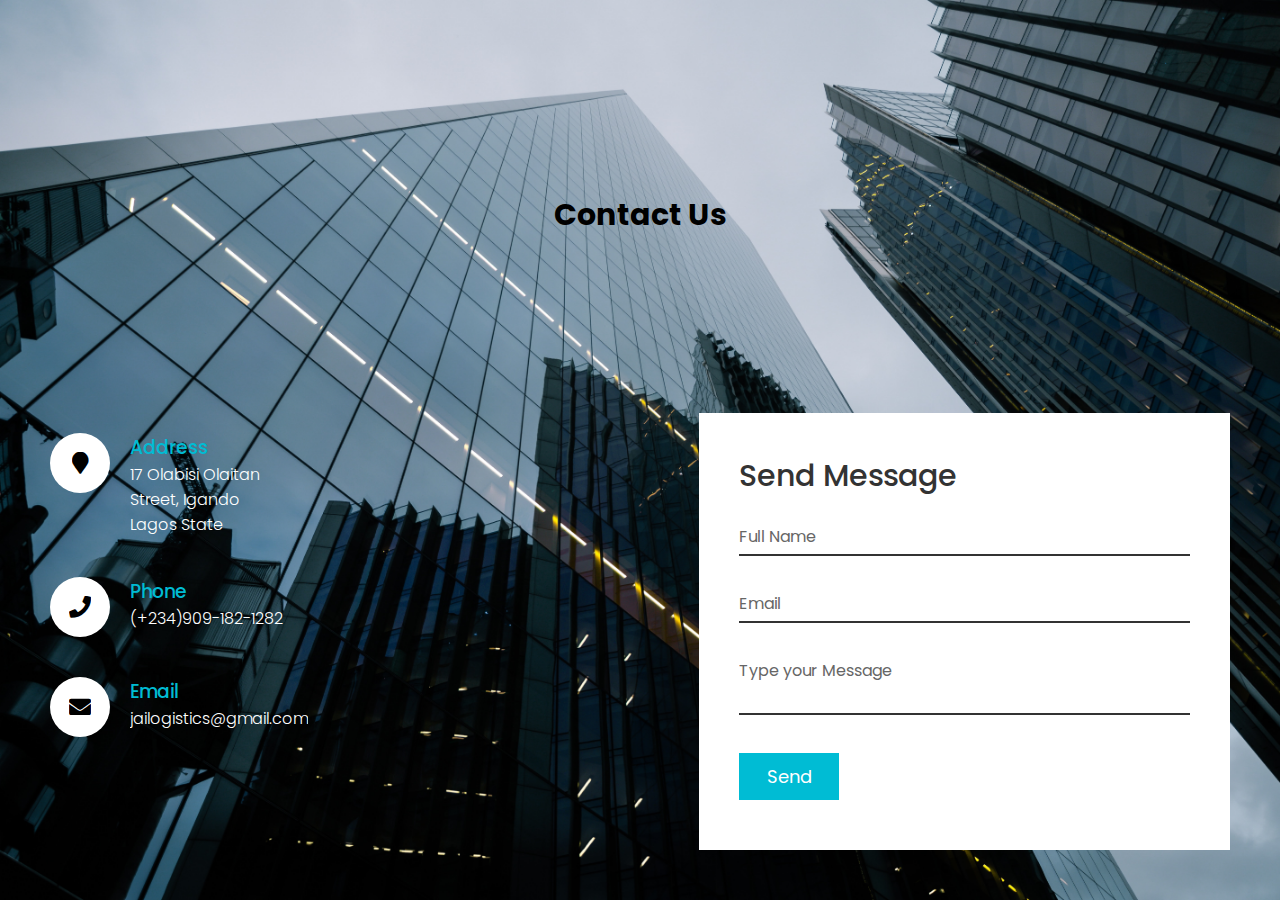
==== contactt.html @ 256bad47 "Add files via upload" ====
<!DOCTYPE html>
<html lang="en">
<head>
     <meta charset="UTF-8">
    <meta name="viewport" content="width=device-width, initial-scale=1.0">
    <link rel="stylesheet" href="https://cdnjs.cloudflare.com/ajax/libs/font-awesome/5.15.3/css/all.min.css">
    <link rel="stylesheet" href="styles.css">
    <title>Get in Touch</title>
</head>
<body>
    <section class="contact">
        <div class="container">
            <h2>Contact Us</h2>
        </div>
        <div class="content-container">
            <div class="info-container">
                <div class="box">
                    <div class="icon"><i class="fas fa-map-marker" aria-hidden="true"></i></div>
                    <div class="text">
                        <h3>Address</h3>
                        <p>17 Olabisi Olaitan <br>Street, Igando <br>Lagos State</p>
                    </div>
                </div>
                <div class="box">
                    <div class="icon"><i class="fas fa-phone" aria-hidden="true"></i></div>
                    <div class="text">
                        <h3>Phone</h3>
                        <p>(+234)909-182-1282</p>
                    </div>
                </div>
                <div class="box">
                    <div class="icon"><i class="fas fa-envelope" aria-hidden="true"></i></div>
                    <div class="text">
                        <h3>Email</h3>
                        <p>jailogistics@gmail.com</p>
                    </div>
                </div>
            </div>
            <div class="contactForm">
                <form>
                    <h2>Send Message</h2>
                    <div class="inputBox">
                        <input type="text" name="fullname" required="required">
                        <span>Full Name</span>
                    </div>
                    <div class="inputBox">
                        <input type="email" name="email" required="required">
                        <span>Email</span>
                    </div>
                    <div class="inputBox">
                        <textarea name="message" required="required"></textarea>
                        <span>Type your Message</span>
                    </div>
                    <div class="inputBox">
                        <input type="submit" name="submit" value="Send">
                    </div>
                </form>
            </div>
        </div>
    </section>
    <style>
        @import url('https://fonts.googleapis.com/css2?family=poppins:wght@200;300;400;500;600;700;800;900&display=swap');

        * {
            margin: 0;
            padding: 0;
            box-sizing: border-box;
            font-family: 'Poppins', sans-serif;
        }

        .contact {
            position: relative;
            min-height: 100vh;
            padding: 50px;
            display: flex;
            flex-direction: column;
            justify-content: flex-start; /* Content at the top */
            align-items: center;
            background: url(tops11.jpg);
            background-size: cover;
        }

        .container {
            width: 100%;
            display: flex;
            flex-direction: column;
            justify-content: flex-start; /* Content at the top */
            align-items: center;
        }

        .content-container {
            width: 100%;
            display: flex;
            flex-direction: row; /* Content and form side by side */
            justify-content: space-between; /* Content and form spaced apart */
            align-items: flex-start; /* Content and form at the top */
        }

        .info-container {
            width: 50%;
        }

        .box {
            position: relative;
            padding: 20px 0;
            display: flex;
        }

        .icon {
            min-width: 60px;
            height: 60px;
            background: #fff;
            display: flex;
            justify-content: center;
            align-items: center;
            border-radius: 50%;
            font-size: 22px;
        }

        .text {
            display: flex;
            margin-left: 20px;
            font-size: 16px;
            color: #fff;
            flex-direction: column;
            font-weight: 300;
        }

        .text h3 {
            font-weight: 500;
            color: #00bcd4;
        }

        .contactForm {
            width: 45%; /* Adjusted the width to allow space between content and form */
            padding: 40px;
            background: #fff;
        }

        .contactForm h2 {
            font-size: 30px;
            color: #333;
            font-weight: 500;
        }
        
        

        .inputBox {
            position: relative;
            width: 100%;
            margin-top: 10px;
        }

        .inputBox input,
        .inputBox textarea {
            width: 100%;
            padding: 5px 0;
            font-size: 16px;
            margin: 10px 0;
            border: none;
            border-bottom: 2px solid #333;
            outline: none;
            resize: none;
        }

        .inputBox span {
            position: absolute;
            left: 0;
            padding: 5px 0;
            font-size: 16px;
            margin: 10px 0;
            pointer-events: none;
            transition: 0.5s;
            color: #666;
        }

        .inputBox input:focus ~ span,
        .inputBox input:valid ~ span,
        .inputBox textarea:focus ~ span,
        .inputBox textarea:valid ~ span {
            color: #e91e63;
            font-size: 12px;
            transform: translateY(-20px);
        }

        .inputBox input[type="submit"] {
            width: 100px;
            background: #00bcd4;
            color: #fff;
            border: none;
            cursor: pointer;
            padding: 10px;
            font-size: 18px;
        }

        @media (max-width: 991px) {
            .contact {
                flex-direction: column;
            }

            .container {
                width: 100%;
            }

            .content-container {
                flex-direction: column;
            }

            .info-container {
                width: 100%;
            }

            .contactForm {
                width: 100%;
            }
        }
        body {
  font-size: 16px;
}

/* Media query for tablets and larger screens */
@media (min-width: 768px) {
  body {
    font-size: 18px;
  }
  /* Add other tablet-specific styles here */
}

/* Media query for desktop screens */
@media (min-width: 1024px) {
  body {
    font-size: 20px;
  }
    </style>
</body>
</html>
---- styles.css ----
@import url('https://fonts.googleapis.com/css2?family=Poppins:wght@300;400;500;700&display=swap');
*
{
    margin:0;
    padding:0;
    transition:0.5s;
    overflow:hidden;
    font-family: 'Poppins', sans-serif;
}
.container-fluid{
    width:100%;
    height:100vh;
    background: linear-gradient(to left,rgba(0,0,0,0.5)50%,rgba(0,0,0,0.5)50%), url(4180847.jpg) center / cover;
    background-repeat: no-repeat;
}
.container {
width:1200px;
height: 80px;
margin:auto;
display:flex;
justify-content: space-between;
align-items: center;
}
.logo {
    color:#fff;
    cursor: pointer;
}
nav ul{
    list-style: none;
    display:flex;
    justify-content:center;
    align-items: center;
}
nav ul li {
    margin-right:30px;
    cursor:pointer;
    color:#fff;
    font-weight:400;
    font-size:15px;
}
.active{
    color:#058283;
}
nav ul li:hover {
    color:#058283;
}
.btn {
    width: 120px;
    height:45px;
    border-radius:8px;
    border: none;
    background: #058283;
    color: #fff;
    cursor: pointer;
    font-size: 14px;
}
.btn:hover {
    background: #fff;
    color: #058283;
}
.content {
    width: 1200px;
    height:100vh;
    margin:auto;
}
.content h3 {
    color:#fcffff;
    padding-top:100px;
    font-weight:400;
    font-size:20px;
}
.content h1 {
    font-size:80px;
    color:#fff;
    margin-top:20px;
    line-height:75px;
}
.content p {
    color:#f1f1f1;
    font-size:20px;
    margin-top:30px;
    line-height:30px;
    letter-spacing:1px;
}
.content .btn {
    margin-top:20px;
    width:150px;
    height:50px;
    font-size: 16px;
    letter-spacing:1px;
}
.content .btn2 {
    background:transparent;
    border:1px solid #058283;
    border-radius: 8px;
    color:#fff;
    margin-left: 10px;
}
.content .btn2:hover {
    background:#058283;
}
.navbar a {
    color: #fff;
    text-decoration: none; 
    transition: color 0.3s; 
}

.navbar a:hover {
    color: #058283;
}

.navbar li.active a {
    font-weight: bold; 
}
body {
    font-size: 16px;
  }
  
  /* Media query for tablets and larger screens */
  @media (min-width: 768px) {
    body {
      font-size: 18px;
    }
    /* Add other tablet-specific styles here */
  }
  
  /* Media query for desktop screens */
  @media (min-width: 1024px) {
    body {
      font-size: 20px;
    }
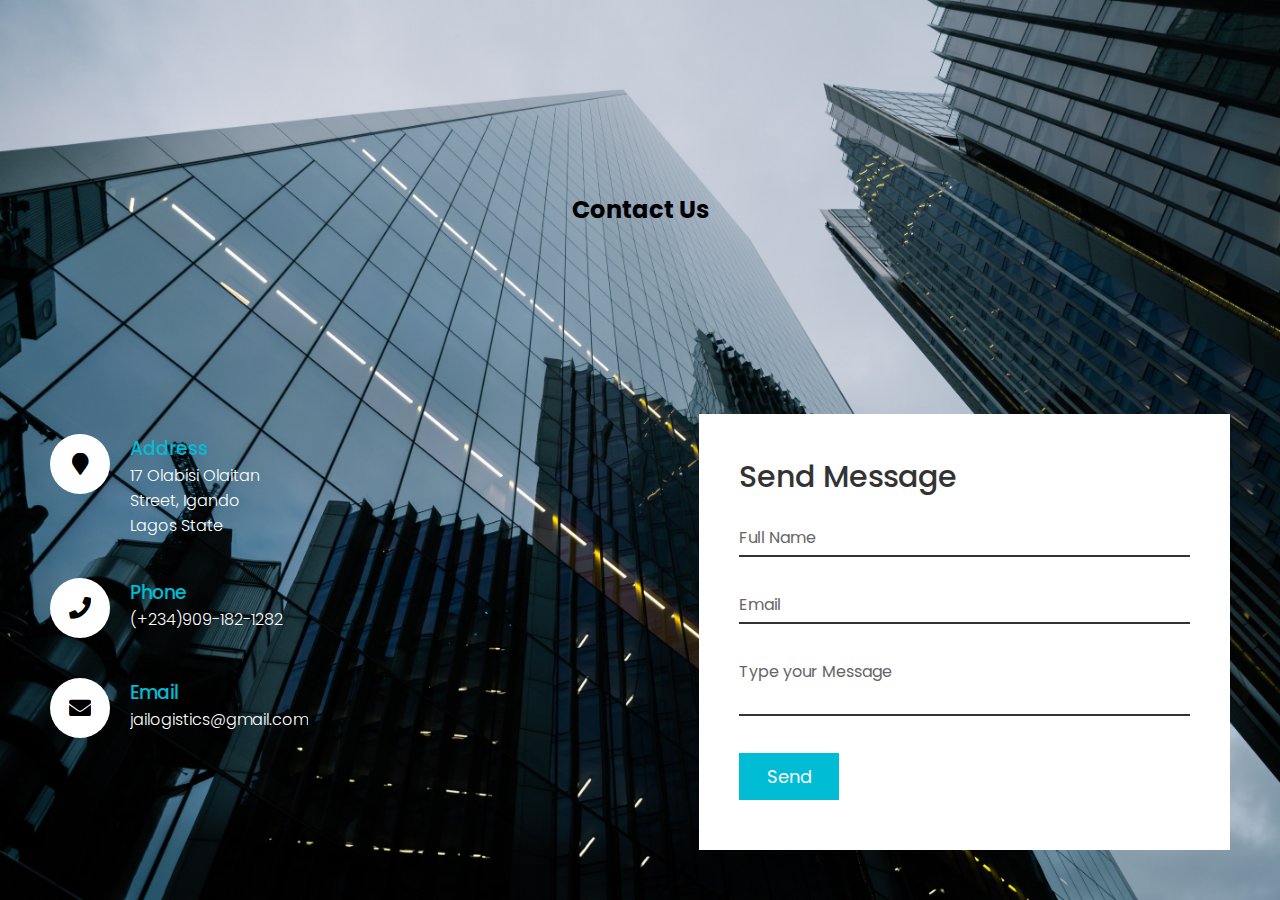
==== commit d67d3f10: "Update contactt.html" ====
--- a/contactt.html
+++ b/contactt.html
@@ -217,20 +217,6 @@
         body {
   font-size: 16px;
 }
-
-/* Media query for tablets and larger screens */
-@media (min-width: 768px) {
-  body {
-    font-size: 18px;
-  }
-  /* Add other tablet-specific styles here */
-}
-
-/* Media query for desktop screens */
-@media (min-width: 1024px) {
-  body {
-    font-size: 20px;
-  }
     </style>
 </body>
-</html>+</html>
--- a/styles.css
+++ b/styles.css
@@ -116,16 +116,4 @@
     font-size: 16px;
   }
   
-  /* Media query for tablets and larger screens */
-  @media (min-width: 768px) {
-    body {
-      font-size: 18px;
-    }
-    /* Add other tablet-specific styles here */
-  }
-  
-  /* Media query for desktop screens */
-  @media (min-width: 1024px) {
-    body {
-      font-size: 20px;
-    }
+
